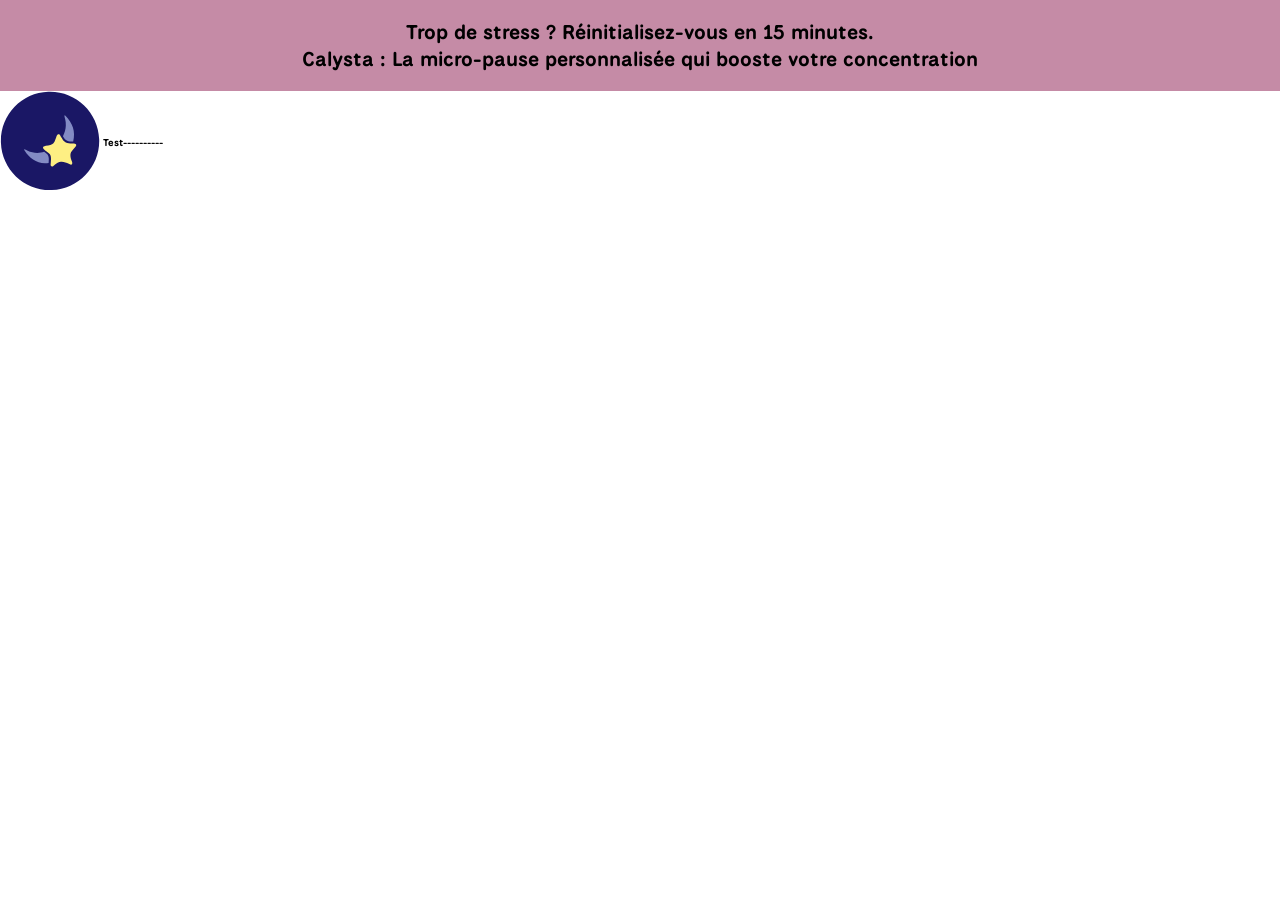
==== about_us.html @ 814aec6d "Alex" ====
<!DOCTYPE html>
<html lang="fr">
<head>
    <meta charset="UTF-8">
    <meta name="viewport" content="width=device-width, initial-scale=1.0">
    <title>Calysta</title>
    <link rel="stylesheet" href="style.css">
</head>
<body>
    <div class="title">
        <h1>Trop de stress ? Réinitialisez-vous en 15 minutes. <br>
        Calysta : La micro-pause personnalisée qui booste votre concentration</h1>
    </div> 
    <div class="navbar">
            <a href="home_page.html"><img src="./images/logo2.svg" alt="logo" class="logo"></a>
            <!-- Bouton hamburger pour mobile -->
            <button class="nav-toggle" aria-controls="primary-navigation" aria-expanded="false" aria-label="Ouvrir le menu">
                <span class="hamburger" aria-hidden="true"></span>
            </button>
            <div class="yellow-section">Test----------</div>
---- style.css ----
@import url("fonts.css");

/* Box-sizing global pour éviter les débordements causés par padding/border */
*, *::before, *::after {
  box-sizing: border-box;
}

html, body {
  font-family: 'NationalPark', sans-serif; font-weight: 700;
  margin: 0;
  padding: 0;
  font-size: 16px; /* base pour rem */
}

/* Offset pour ancres (compense le header sticky) */
:root {
  --header-offset: 105px; /* ajustez selon la hauteur réelle de .items-container */
}

/* Appliquer un décalage de scroll aux éléments ciblés par des ancres */
h1, h2, h3, h4, [id] {
  scroll-margin-top: var(--header-offset);
}

li {
  font-family: 'NationalPark', sans-serif; font-weight: 700;
  list-style-type: none; /* Supprime les puces des listes */
  font-size: 20px;
  margin: 0;
  padding: 0;
  
}
a {
  text-decoration: none;
}
/* Navigation: placer la liste à droite et les éléments côte-à-côte */
.main-nav {
  margin-left: auto; /* pousse la nav vers la droite */
}
.nav-list {
  display: flex;
  gap: 18px;
  margin: 0;
  padding: 0;
  list-style: none;
  align-items: center;
}
.nav-list li {
  margin: 0;
}
.nav-list a {
  color: inherit;
  text-decoration: none;
  display: inline-block;
  padding: 6px 8px;
}
h1 {
  font-family: 'NationalPark', sans-serif; font-weight: 700;
  /* taille de police responsive : min/max avec mise à l'échelle selon la fenêtre */
  font-size: clamp(1rem, 2.2vw, 1.25rem);
  justify-content: center;
  text-align: center;
}


.logo {
  margin-top: 0px;
  margin-right: auto;
  width: 100px;
  height: auto;
  cursor: pointer;
}

/* Images ne dépassent jamais leur conteneur */
img, .logo {
  max-width: 100%;
  height: auto;
}
.title {
  font-family: 'NationalPark', sans-serif; font-weight: 700;
  background-color: #C58BA6;
  padding: 5px;

}

.navbar { 
  font-size: 10px;
  display: flex;
  justify-content: flex-start;
  gap: 3px; /* espace entre les éléments */
  position:sticky;
  top:0;
  background: rgba(255, 255, 255, 1);
  z-index: 10;
  /* Assurer une largeur complète et alignement vertical pour le sticky */
  width: 100%;
  align-items: center;
}

.items-container {
  font-size: 10px;
  display: flex;
  justify-content: flex-end;
  position:sticky;
  top:0;
  background: rgba(255, 255, 255, 1);
  z-index: 10;
  /* Assurer une largeur complète et alignement vertical pour le sticky */
  width: 100%;
  align-items: center;
  gap: 50px;
}

/* Bouton hamburger (caché sur desktop) */
.nav-toggle {
  display: none;
  background: transparent;
  border: none;
  cursor: pointer;
  padding: 0.5rem;
  margin-left: 1rem;
}
.nav-toggle .hamburger {
  display: block;
  width: 22px;
  height: 2px;
  background: #000;
  position: relative;
}
.nav-toggle .hamburger::before,
.nav-toggle .hamburger::after {
  content: '';
  position: absolute;
  left: 0;
  width: 22px;
  height: 2px;
  background: #000;
}
.nav-toggle .hamburger::before { top: -7px; }
.nav-toggle .hamburger::after { top: 7px; }

.section-2 {
  background: #1B1464;
  font-size: 50px;
  height: 100vh; /* Hauteur de la section */
  width: 100%;
  text-align: center;
}

h3 {
  font-family: 'NationalPark', sans-serif; font-weight: 700;
  /* titre responsive qui s'adapte entre mobile et desktop */
  font-size: clamp(1.5rem, 4.5vw, 3.125rem); /* 24px - fluid - 50px */
  margin: 10px 0 0; /* haut 10px, pas de marge gauche/droite, bas 0 */
  text-align: center;
}
.carousel-container {
  width: 100%;
  max-width: 1200px;
  margin: 2rem auto;
  padding: 0 1rem;
  overflow: hidden; /* masquer la zone hors-écran et laisser la track se déplacer */
}

.pack-section {
  margin-left:20%;
  /* Conteneur de slides : pas de marge décalée, s'étend sur 100% */
  gap: 100px;
  display: flex;
  width: 100%;
  position: relative;
  scroll-behavior: smooth;
  transition: transform 0.3s ease;
}

.pack-item {
  /* Chaque item occupe toute la largeur visible (1 slide par vue) */
  min-width: 80% 100%;
  flex-shrink: 0;
  display: flex;
  flex-direction: column;
  align-items: center;
  padding: 2rem;
  background: url(./images/Background.png);
  background-size: cover;
  background-position: center;
  transition: transform 0.3s ease;
}

/* Mobile-friendly: images et zone d'image */
.image-text {
  width: 100%;
  max-width: 100%;
  height: auto;
  display: flex;
  align-items: center;
  justify-content: center;
  margin: 0.5rem 0;
  box-sizing: border-box;
}
.image-text img { 
  max-width: 100%; 
  height: auto; 
  display: block; }

h4 {
  font-size: clamp(1.5rem, 3vw, 2rem);
  text-align: center;
  margin: 0 0 1.5rem 0;
  color: #fafafa;
}

.pack-description {
  font-family: 'NationalPark', sans-serif;
  font-weight: 400;
  font-size: clamp(1rem, 2vw, 1.25rem);
  text-align: center;
  max-width: 600px;
  margin: 1.5rem auto;
  padding: 1rem;
  line-height: 1.6;
}

.carousel-dots {
  display: flex;
  justify-content: center;
  gap: 0.75rem;
  margin-top: 2rem;
  padding: 1rem 0;
}

.dot {
  width: 12px;
  height: 12px;
  border-radius: 50%;
  background-color: #d1d5db;
  cursor: pointer;
  transition: all 0.3s ease;
}

.dot:hover {
  background-color: #9ca3af;
  transform: scale(1.2);
}

.dot.active {
  background-color: #1B1464;
  width: 32px;
  border-radius: 6px;
}


.section-3 {
  background: #000000fe;
  font-size: 50px;
  height: 20vh; /* Hauteur de la section */
  width: 100%;
}
.image-text {
  display: flex;
  flex-direction: column;
  border: green 5px solid;
  font-size: 30px;
  text-align: center;
}
.white-section {
  width: 100%;
  margin-top: 20px;
  text-align: center;
  font-family: 'NationalPark', sans-serif; font-weight: 700;
  background: #FFFFFF;
  color: black;
  font-size: 20px;
  height: 26vw;
}
.group {
  display: flex;
  align-items:center;
  justify-content: center;
  gap: 1em;
  margin-top: 5em;
  margin-left: 4em;
}
.photo-member {
  flex: 0 0 5em;
  height: 5em;
  padding: 1em;
  background: #b95454;
  font-size: 3rem;
  border-radius: 2em;
  text-align: center;
  align-content: center;
  border-radius: 50px;
}
.name-member {
  font-size: 1.5rem;
  text-align: center;
  margin-top: 0.5em;
  border: #1B1464 2px solid;
}


.slogan-section {
  color: black;
  font-family: 'NationalPark', sans-serif; font-weight: 700;
  width: 100%;
  text-align: center;
  /* taille responsive du slogan */
  font-size: clamp(0.9rem, 2.2vw, 1.25rem);
  margin-top: 0; /* placer la section juste sous le h3 */
  padding-top: 0.25rem; /* petit espacement visuel */
  font-style: italic;
}

.learn-more {
  margin-left:1em;
  text-align: center;
  border: rgb(0, 0, 0) 10px solid;
  font-family: 'NationalPark', sans-serif; font-weight: 700;
  font-size: 20px; 
  text-align: center;
  margin-top: 10px;
  display: inline-block;
  padding: 10px 20px;
  border: 2px solid #1B1464;
  color: #000000;
  border-radius: 10px;
}
.learn-more:hover {
  background-color: #1B1464;
  color: #FFFFFF;
  transition: background-color 0.3s, color 0.3s;
}

.learn-more[id="team-member"], .learn-more[id="pack-section"] {
  top: 50%;
  position: relative;
  left:50%;
  transform: translate(-60%, 0%);

}
/* Responsive - Règles pour mobile
  Tablette <= 768px
  Téléphone <= 480px */
@media (max-width: 768px) {
  :root {
    --header-offset: 90px;
  }
  html, body {
    font-size: 16px;
  }
  h1 {
    font-size: 18px;
  }
  h3 {
    font-size: 32px;
    margin-top: 10px; 
  }
  h4 {
    font-size: 20px;
  }
  .logo {
    width: 80px;
  }
  /* Correction du débordement : aligner le menu mobile à droite et l'ajuster à la fenêtre */
  .items-container {
    right: 0;
    width: calc(100% - 1rem);
    max-width: 360px;
  }
  /* Ensure pack-section doesn't create horizontal scrolling */
  .carousel-container {
    padding: 0 0.5rem;
    overflow: hidden; /* sécurité: masquer toute partie hors-écran */
    max-width: 100%;
  }
  .pack-section {
    margin-left: 0;
    gap: 10px;
  }
  .pack-item {
    min-width: 100%;
    box-sizing: border-box; /* s'assurer que paddings ne cassent pas la largeur */
    max-width: 100%;
  }
  .carousel-dots { width: 100%; box-sizing: border-box; }
  .pack-item {
    padding: 1.5rem 1rem;
  }
  /* Supprimer la grande marge gauche des groupes sur mobile */
  .group {
    margin-left: 0;
  }
  /* Afficher le bouton et cacher le menu sur petit écran */
  .nav-toggle {
    display: block;
  }
  .items-container {
    display: none; /* caché par défaut sur mobile */
    position: absolute;
    top: 100%;
    right: 0; /* aligner au bord droit pour éviter débordement horizontal */
    background: #ffffff;
    width: 95vw;
    max-width: 320px;
    padding: 1rem;
    box-shadow: 0 6px 18px rgba(0,0,0,0.12);
    border-radius: 0 0 8px 8px;
    flex-direction: column;
    align-items: flex-start;
    gap: 0.5rem;
    z-index: 9999;
  }
  .items-container.open {
    display: flex;
  }
  .nav-list { flex-direction: column; gap: 0.5rem; padding: 0; margin: 0; }
  .nav-list {
    gap: 12px;
  }
  .navbar,
  .items-container {
    padding: 8px;
  }
  .items-container {
    gap: 30px;
  }
  .pack-description {
    font-size: 18px;
    padding: 0.75rem;
  }
  .carousel-dots {
    gap: 0.5rem;
  }
  .dot {
    width: 10px;
    height: 10px;
  }
  .dot.active {
    width: 28px;
  }
  .white-section {
    height: auto;
    font-size: 18px;
    padding: 1em;
  }
  .group {
    flex-direction: row;
    gap: 1em;
    margin-top: 3em;
  }
  .photo-member {
    /* mobile: rendre carré, centré et avec bordure */
    flex: 0 0 5em;
    width: 5em;
    height: 5em;
    padding: 0.4em;
    font-size: 1.6rem;
    border-radius: 8px;
    display: flex;
    align-items: center;
    justify-content: center;
    overflow: hidden;
  }
  .yellow-section {
    width: 100%;
  margin-top: 20px;
  text-align: center;
  font-family: 'NationalPark', sans-serif; font-weight: 700;
  background: #E3CB93;
  color: black;
  font-size: 20px;
  height: 26vw;
  }
}
@media (max-width: 480px) {
  :root {
    --header-offset: 70px;
  }
  html, body {
    font-size: 14px;
  }
  h1 {
    font-size: 16px;
  }
  h3 {
    font-size: 24px;
  }
  h4 {
    font-size: 18px;
  }
  .logo {
    width: 70px;
  }
  .nav-list {
    flex-direction: column;
    gap: 8px;
    align-items: flex-end;
  }
  .navbar {
    justify-content: space-between;
    padding: 8px 12px;
  }
  .items-container {
    display: none; /* controlled by toggle */
    justify-content: space-between;
    gap: 12px;
    padding: 6px 12px;
    position: absolute;
    top: 100%;
    right: 0; /* aligné au bord de la fenêtre */
    left: auto;
    background: #fff;
    width: calc(100% - 1rem);
    max-width: 360px;
    flex-direction: column;
    box-shadow: 0 6px 12px rgba(0,0,0,0.12);
    padding: 0.75rem;
    border-radius: 0 0 8px 8px;
    z-index: 9999;
  }
  .items-container.open { display: flex; }
  .nav-list { 
    padding: 0; 
    margin: 0; 
    flex-direction: 
    column; gap: 0.6rem; 
  }
  .pack-item {
    padding: 1rem 0.6rem;
    min-width: 100%;
    box-sizing: border-box;
    max-width: 100%;
  }
  .pack-description {
    font-size: 16px;
    padding: 0.5rem;
  }
  .carousel-dots {
    gap: 0.4rem;
    margin-top: 1.5rem;
  }
  .dot {
    width: 8px;
    height: 8px;
  }
  .dot.active {
    width: 24px;
  }
  .white-section {
    height: auto;
    padding: 1em;
    font-size: 16px;
  }
  .group {
  /* Empêcher le débordement horizontal global sur très petits écrans */
  html, body { overflow-x: hidden; }
    flex-direction: column;
    gap: 1em;
    margin-top: 1em;
    align-items: center;
  }
  .photo-member {
    /* petit écran : carré un peu plus petit, bord visible */
    width: 6em;
    height: 4em;
    padding: 0.3em;
    font-size: 1.4rem;
    border-radius: 8px;
    display: flex;
    align-items: center;
    justify-content: center;
    overflow: hidden;
  }
  .slogan-section {
    font-size: 2vw;
  }

  .learn-more {
    font-size: 0.8em;
    padding: 8px 16px;
  }
}
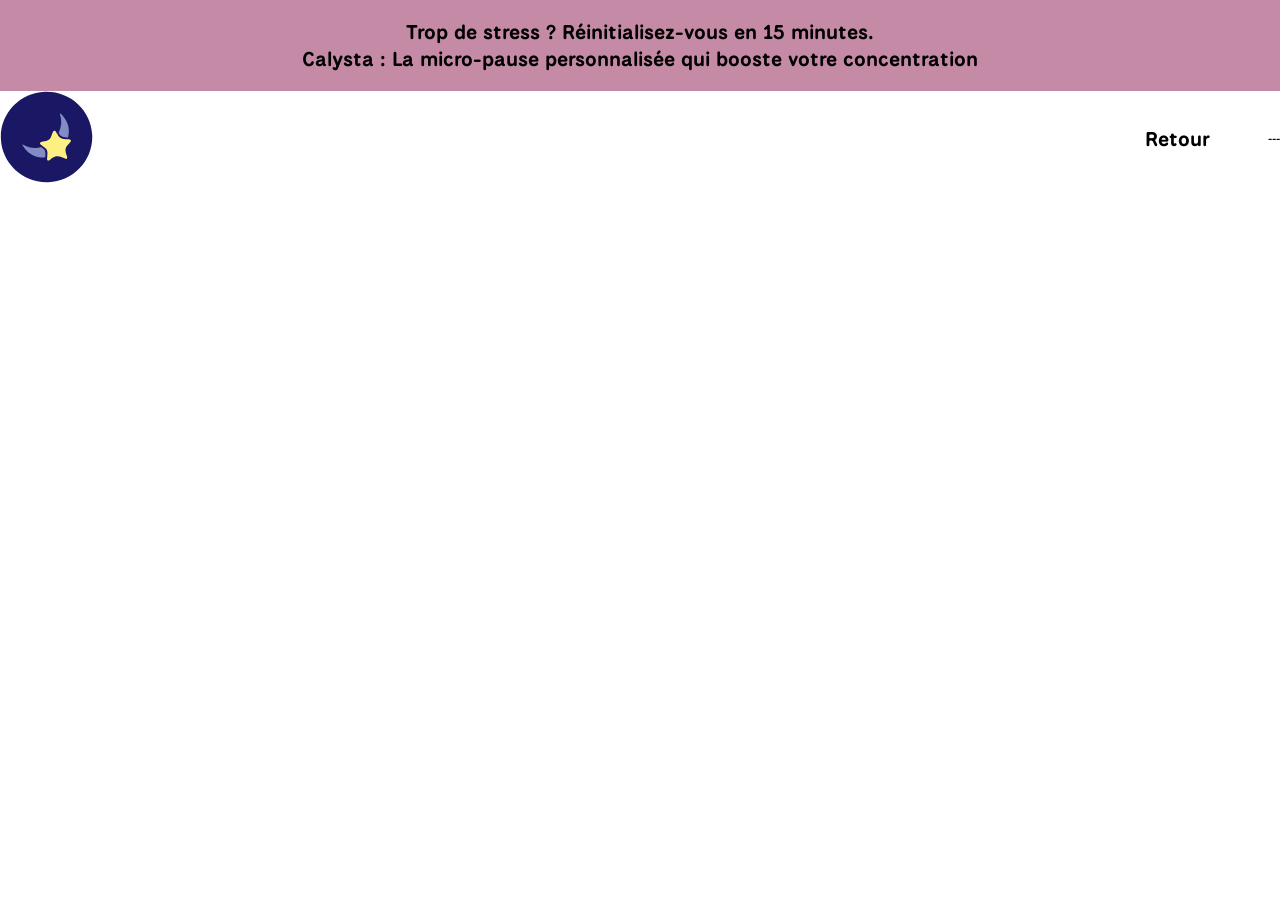
==== commit 8b3aa6a7: "ALEX" ====
--- a/about_us.html
+++ b/about_us.html
@@ -17,5 +17,10 @@
             <button class="nav-toggle" aria-controls="primary-navigation" aria-expanded="false" aria-label="Ouvrir le menu">
                 <span class="hamburger" aria-hidden="true"></span>
             </button>
-            <div class="yellow-section">Test----------</div>
+            <div class="items-container" id="primary-navigation">
+            <ul class="nav-list">
+            <li><a href="index.html">Retour</a></li>
+            </ul>
+            <div class="yellow-section">---
+        </div>
             
--- a/style.css
+++ b/style.css
@@ -10,6 +10,7 @@
   margin: 0;
   padding: 0;
   font-size: 16px; /* base pour rem */
+  scroll-behavior: smooth; /* animation fluide lors du clic sur les ancres */
 }
 
 /* Offset pour ancres (compense le header sticky) */
@@ -21,7 +22,9 @@
 h1, h2, h3, h4, [id] {
   scroll-margin-top: var(--header-offset);
 }
-
+h3[id="magenta-section"] {
+  background: #C58BA6;
+}
 li {
   font-family: 'NationalPark', sans-serif; font-weight: 700;
   list-style-type: none; /* Supprime les puces des listes */
@@ -175,7 +178,7 @@
 
 .pack-item {
   /* Chaque item occupe toute la largeur visible (1 slide par vue) */
-  min-width: 80% 100%;
+  min-width: 100%;
   flex-shrink: 0;
   display: flex;
   flex-direction: column;
@@ -256,14 +259,14 @@
   height: 20vh; /* Hauteur de la section */
   width: 100%;
 }
-.image-text {
+.section-3 .image-text {
   display: flex;
   flex-direction: column;
   border: green 5px solid;
   font-size: 30px;
   text-align: center;
 }
-.white-section {
+.white-section {  
   width: 100%;
   margin-top: 20px;
   text-align: center;
@@ -312,8 +315,93 @@
   font-style: italic;
 }
 
+/* Modal (inscription) - global: petit panneau centré avec animation */
+.modal {
+  position: fixed;
+  inset: 0;
+  display: none;
+  align-items: center;
+  justify-content: center;
+  background: rgba(0,0,0,0.45);
+  z-index: 10000;
+  padding: 1rem;
+}
+.modal.open, .modal[aria-hidden="false"] { display: flex; }
+.modal-content {
+  /* Make the modal frame magenta so the pink fills the top and sides */
+  background: #C58BA6;
+  border-radius: 12px;
+  max-width: 420px; /* petit panneau */
+  width: 90%;
+  box-shadow: 0 10px 30px rgba(0,0,0,0.2);
+  padding: 0; /* inner white area will be the modal body */
+  position: relative;
+  transform-origin: center bottom;
+  will-change: transform, opacity;
+  overflow: hidden; /* ensure rounded corners clip inner white box */
+}
+.modal.open .modal-content,
+.modal[aria-hidden="false"] .modal-content {
+  animation: modal-in 260ms cubic-bezier(.2,.9,.2,1) both;
+}
+
+@keyframes modal-in {
+  from { opacity: 0; transform: translateY(14px) scale(.98); }
+  to   { opacity: 1; transform: translateY(0) scale(1); }
+}
+
+/* disparition douce du modal */
+@keyframes modal-out {
+  from { opacity: 1; transform: translateY(0) scale(1); }
+  to   { opacity: 0; transform: translateY(10px) scale(.98); }
+}
+
+/* quand on ferme, applique l'animation de sortie */
+.modal.closing .modal-content,
+.modal[aria-hidden="true"].closing .modal-content {
+  animation: modal-out 200ms cubic-bezier(.3,.1,.25,1) both;
+}
+.modal-close {
+  position: absolute;
+  top: 8px;
+  right: 8px;
+  background: transparent;
+  border: none;
+  font-size: 1.4rem;
+  cursor: pointer;
+}
+.modal-body { 
+  min-height: 120px; 
+}
+.visually-hidden { 
+  position: absolute !important; 
+  height:1px; 
+  width:1px; 
+  overflow:hidden; 
+  clip:rect(1px,1px,1px,1px); 
+  white-space:nowrap; 
+}
+
+.modal-body {
+  /* white inner panel that sits inside the magenta frame */
+  background: #fff;
+  padding: 1rem;
+  min-height: 120px;
+  /* keep only bottom corners rounded on the inner panel so the top stays flush with the magenta frame */
+  border-bottom-left-radius: 10px;
+  border-bottom-right-radius: 10px;
+}
+
+/* If the modal title is visible, style it to sit on the magenta area */
+.modal-content > h2 {
+  margin: 0;
+  padding: 1rem 1.25rem;
+  text-align: center;
+  font-size: 2rem;
+  color: #000;
+  font-weight: 700;
+}
 .learn-more {
-  margin-left:1em;
   text-align: center;
   border: rgb(0, 0, 0) 10px solid;
   font-family: 'NationalPark', sans-serif; font-weight: 700;
@@ -337,7 +425,21 @@
   position: relative;
   left:50%;
   transform: translate(-60%, 0%);
-
+}
+.btn-submit {
+  font-family: 'NationalPark', sans-serif; font-weight: 700;
+  background-color: #1B1464;
+  color: #FFFFFF;
+  border: none;
+  padding: 10px 20px;
+  font-size: 1rem;
+  border-radius: 8px;
+  cursor: pointer;
+}
+label {
+  font-family: 'NationalPark', sans-serif; font-weight: 700;
+  display: block;
+  margin-bottom: 0.5rem;
 }
 /* Responsive - Règles pour mobile
   Tablette <= 768px
@@ -463,7 +565,7 @@
     overflow: hidden;
   }
   .yellow-section {
-    width: 100%;
+  width: 100%;
   margin-top: 20px;
   text-align: center;
   font-family: 'NationalPark', sans-serif; font-weight: 700;
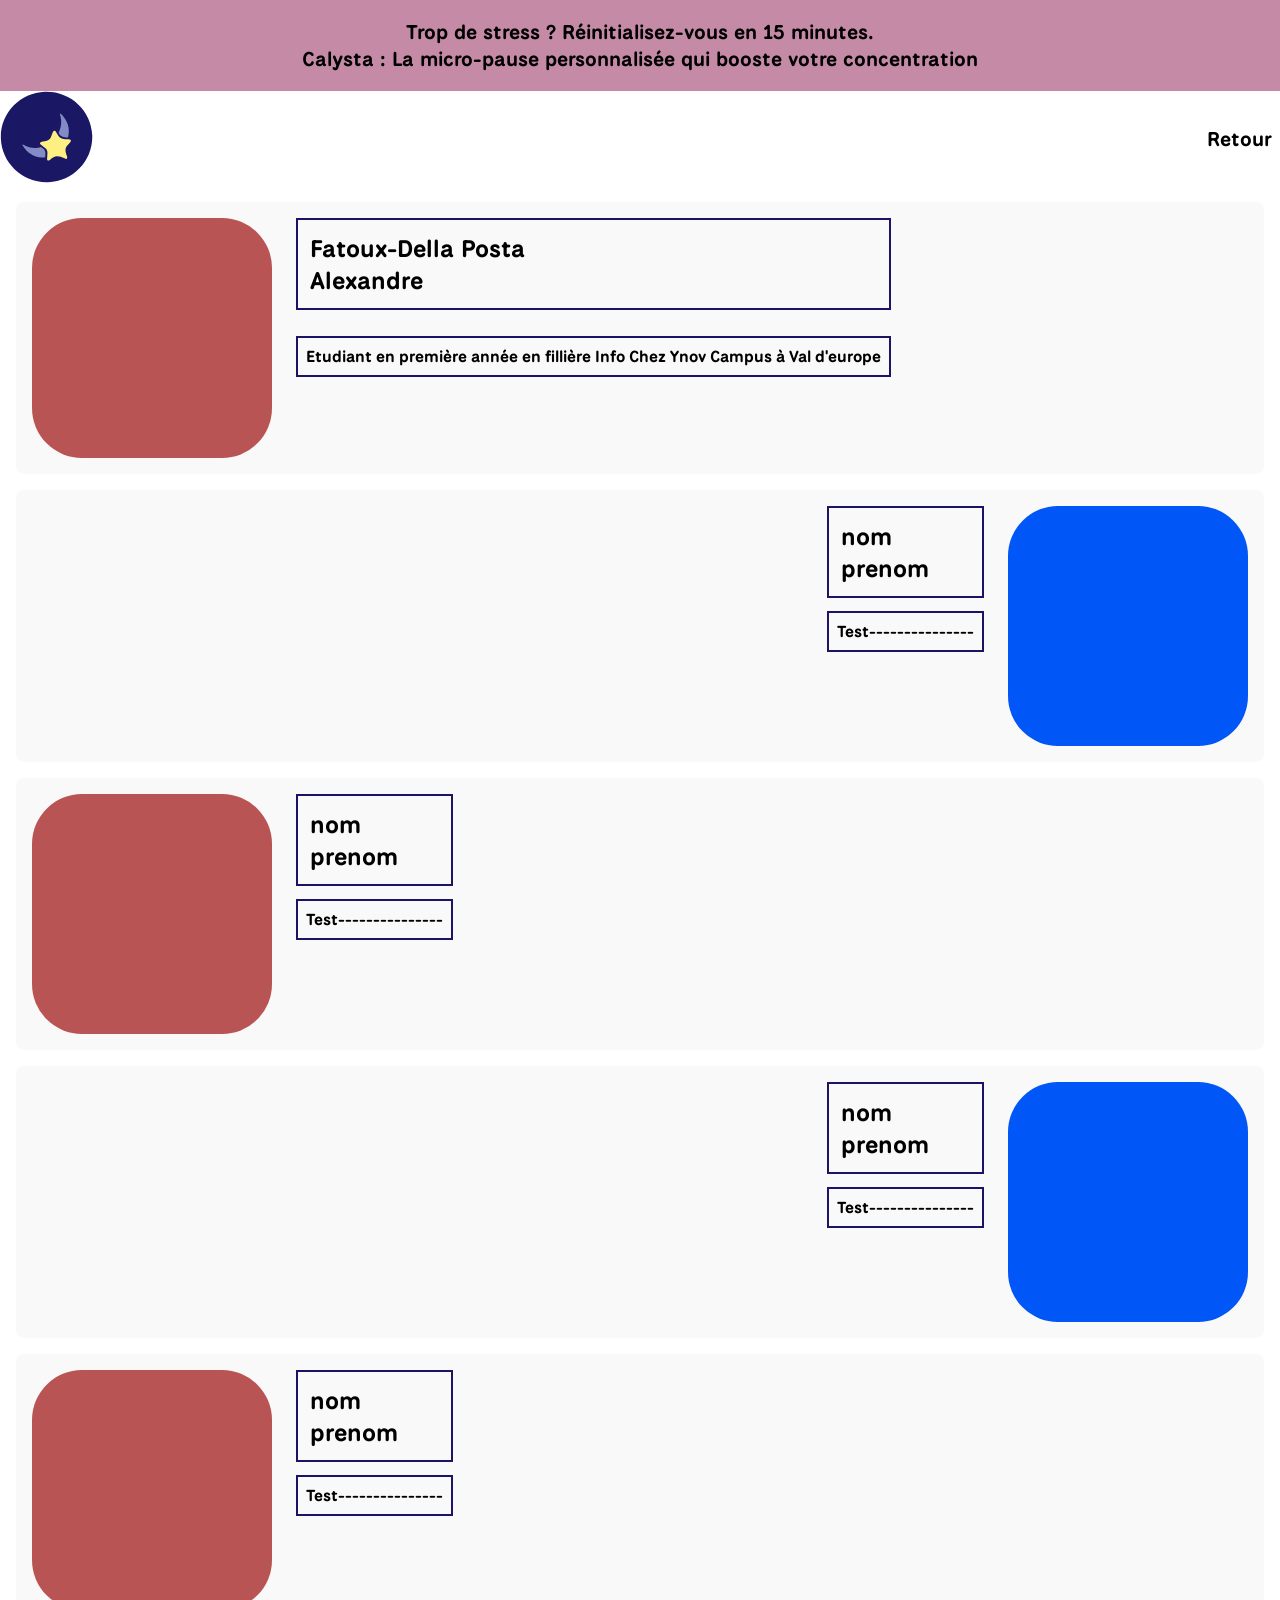
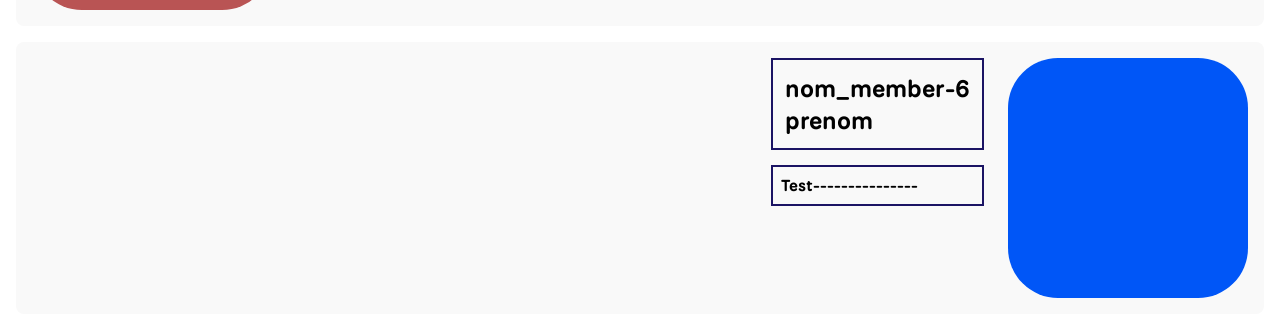
==== commit 6c4e1520: "Alex" ====
--- a/about_us.html
+++ b/about_us.html
@@ -21,6 +21,51 @@
             <ul class="nav-list">
             <li><a href="index.html">Retour</a></li>
             </ul>
-            <div class="yellow-section">---
         </div>
+    </div>
+</div>
+ <div class="member-card">
+    <div class="photo-member-2"></div>
+    <div class="member-info">
+        <div class="name-member">Fatoux-Della Posta <br> Alexandre</div>
+        <div class="description-member">Etudiant en première année en fillière Info Chez Ynov Campus à Val d'europe</div>
+    </div>
+ </div>
+ <div class="member-card member-card-reversed">
+    <div class="photo-member-3"></div>
+    <div class="member-info">
+        <div class="name-member-2">nom<br> prenom</div>
+        <div class="description-member">Test---------------</div>
+    </div>  
+ </div>
+ <div class="member-card">
+    <div class="photo-member-2"></div>
+    <div class="member-info">
+        <div class="name-member">nom <br> prenom</div>
+        <div class="description-member">Test---------------</div>
+    </div>  
+ </div>
+ <div class="member-card member-card-reversed">
+    <div class="photo-member-3"></div>
+    <div class="member-info">
+        <div class="name-member-2">nom <br> prenom</div>
+        <div class="description-member">Test---------------</div>
+    </div>  
+ </div>
+ <div class="member-card">
+    <div class="photo-member-2" id=""></div>
+    <div class="member-info">
+        <div class="name-member-2">nom <br> prenom</div>
+        <div class="description-member">Test---------------</div>
+    </div>  
+ </div>
+ <div class="member-card member-card-reversed">
+    <div class="photo-member-3"></div>
+    <div class="member-info">
+        <div class="name-member-2">nom_member-6 <br> prenom</div>
+        <div class="description-member">Test---------------</div> 
+    </div>
+ </div>
+    </div>
+</div>
             
--- a/style.css
+++ b/style.css
@@ -23,7 +23,7 @@
   scroll-margin-top: var(--header-offset);
 }
 h3[id="magenta-section"] {
-  background: #C58BA6;
+  scroll-margin-top: calc(var(--header-offset) + 20px);
 }
 li {
   font-family: 'NationalPark', sans-serif; font-weight: 700;
@@ -266,7 +266,9 @@
   font-size: 30px;
   text-align: center;
 }
-.white-section {  
+.white-section { 
+  border-radius:10px; 
+  border: black 10px solid;
   width: 100%;
   margin-top: 20px;
   text-align: center;
@@ -276,6 +278,16 @@
   font-size: 20px;
   height: 26vw;
 }
+  .yellow-section {
+  width: 100%;
+  margin-top: 20px;
+  text-align: center;
+  font-family: 'NationalPark', sans-serif; font-weight: 700;
+  background-color: #E3CB93;
+  color: black;
+  font-size: 50px;
+  height: 26vw;
+  }
 .group {
   display: flex;
   align-items:center;
@@ -283,6 +295,40 @@
   gap: 1em;
   margin-top: 5em;
   margin-left: 4em;
+}
+.group-2{
+  display: flex;
+  align-items: flex-start;
+  justify-content: center;
+  gap: 2em;
+  margin-top: 5em;
+  margin-left: 4em;
+}
+.member-card {
+  display: flex;
+  align-items: flex-start;
+  gap: 1.5em;
+  padding: 1em;
+  border-radius: 8px;
+  background: #f9f9f9;
+  margin: 1em;
+}
+.member-card-reversed {
+  flex-direction: row-reverse;
+}
+.member-info {
+  display: flex;
+  flex-direction: column;
+  gap: 0.5em;
+}
+.member-container {
+  border: black 10px solid;
+  display: flex;
+  flex-direction: column;
+  align-items: flex-start;
+  justify-content: center;
+  gap: 2em;
+  margin-top: 2em;
 }
 .photo-member {
   flex: 0 0 5em;
@@ -295,14 +341,54 @@
   align-content: center;
   border-radius: 50px;
 }
+.photo-member-2 {
+  flex: 0 0 5em;
+  height: 5em;
+  padding: 1em;
+  background: #b95454;
+  font-size: 3rem;
+  border-radius: 2em;
+  text-align: center;
+  align-content: center;
+  border-radius: 50px;
+  margin: 0;
+}
+.photo-member-3 {
+  flex: 0 0 5em;
+  height: 5em;
+  padding: 1em;
+  background: #0056f7;
+  font-size: 3rem;
+  border-radius: 2em;
+  text-align: center;
+  align-content: center;
+  border-radius: 50px;
+  margin: 0;
+}
 .name-member {
   font-size: 1.5rem;
-  text-align: center;
-  margin-top: 0.5em;
+  text-align: left;
+  margin: 0;
+  padding: 0.5em;
   border: #1B1464 2px solid;
-}
-
-
+  flex: 1;
+}
+.name-member-2 {
+  font-size: 1.5rem;
+  text-align: left;
+  margin: 0;
+  padding: 0.5em;
+  border: #1B1464 2px solid;
+  flex: 1;
+}
+
+.description-member {
+  border: #1B1464 2px solid;
+  font-size: 1rem;
+  text-align: left;
+  padding: 0.5em;
+  margin-top: 3%;
+}
 .slogan-section {
   color: black;
   font-family: 'NationalPark', sans-serif; font-weight: 700;
@@ -329,7 +415,7 @@
 .modal.open, .modal[aria-hidden="false"] { display: flex; }
 .modal-content {
   /* Make the modal frame magenta so the pink fills the top and sides */
-  background: #C58BA6;
+  background: url("./images/Background.png");
   border-radius: 12px;
   max-width: 420px; /* petit panneau */
   width: 90%;
@@ -440,6 +526,16 @@
   font-family: 'NationalPark', sans-serif; font-weight: 700;
   display: block;
   margin-bottom: 0.5rem;
+}
+
+.project-description {
+  background-color: #E3CB93;
+  font-family: 'NationalPark', sans-serif; font-weight: 400;
+  font-size: 1rem;
+  margin: 1rem auto;
+  padding: 1rem;
+  line-height: 1.6;
+  text-align: center;
 }
 /* Responsive - Règles pour mobile
   Tablette <= 768px
@@ -563,16 +659,6 @@
     align-items: center;
     justify-content: center;
     overflow: hidden;
-  }
-  .yellow-section {
-  width: 100%;
-  margin-top: 20px;
-  text-align: center;
-  font-family: 'NationalPark', sans-serif; font-weight: 700;
-  background: #E3CB93;
-  color: black;
-  font-size: 20px;
-  height: 26vw;
   }
 }
 @media (max-width: 480px) {
